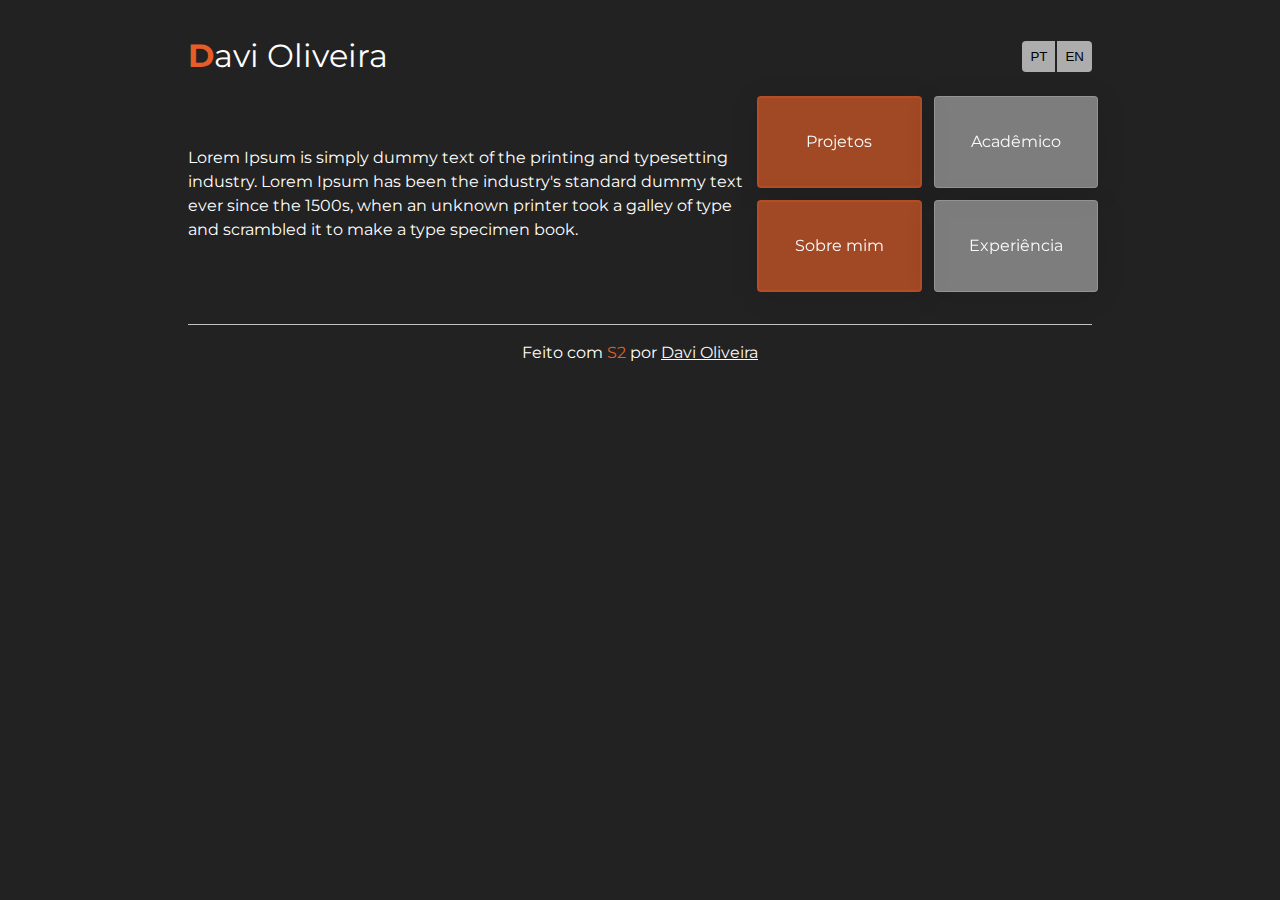
==== index.html @ 6e256481 "styles: adjusted centralizing for box container" ====
<!doctype html>
<html lang="pt-br">
<head>
  <meta charset="utf-8">
  <title>Davi Oliveira</title>
  <base href="/">
  <meta name="viewport" content="width=device-width, initial-scale=1">
  <meta name="description" content="Davi Oliveira's Portfolio">
  <link rel="preconnect" href="https://fonts.googleapis.com">
  <link rel="preconnect" href="https://fonts.gstatic.com" crossorigin>
  <link href="https://fonts.googleapis.com/css2?family=Montserrat:ital,wght@0,100..900;1,100..900&display=swap" rel="stylesheet">
  <link rel="icon" type="image/x-icon" href="favicon.ico">
  <link rel="stylesheet" href="styles.css">

  <style>
    main > .page-container > .content {
      display: flex;
      justify-content: space-between;
      align-items: center;
      gap: 1rem;
    }

    @media (max-width: 968px) {
      main > .page-container > .content {
        flex-direction: column;
      }
    }

    main > .page-container > .content > .box-container {
      display: grid;
      grid-template-columns: 50% 50%;
      gap: .75rem;
      place-content: center;
      width: fit-content;
    }

    main > .page-container > .content > .box-container > .box {
      padding: 2rem;
      display: flex;
      justify-content: center;
      align-items: center;
      text-decoration: none;
      color: #fafafa;
      box-shadow: 0 4px 30px rgba(0, 0, 0, 0.1);
      border-radius: .25rem;
      backdrop-filter: blur(5px);
      -webkit-backdrop-filter: blur(5px);
      border: 2px solid transparent;
      text-wrap: nowrap;
    }

    @media (min-width: 967px) {
      main > .page-container > .content > .box-container > .box:hover {
        transform: scale(1.25);
        z-index: 999;
        cursor: pointer;
      }

      .vibrate:hover {
        animation: vibrate-scale 3s infinite;
      }

      @keyframes vibrate-scale {
        0%, 50% { transform: translateX(0) scale(1.25); }
        53% { transform: translateX(-2px) scale(1.25); }
        56% { transform: translateX(2px) scale(1.25); }
        59% { transform: translateX(-2px) scale(1.25); }
        62% { transform: translateX(2px) scale(1.25); }
        65% { transform: translateX(0) scale(1.25); }
      }
    }

    main > .page-container > .content > .box-container > .box.a {
      background: rgba(216, 216, 216, 0.5);
      border: 1px solid rgba(216, 216, 216, 0.25);
    }

    main > .page-container > .content > .box-container > .box.b {
      background: rgb(231, 94, 40, 0.65);
      border: 2px solid rgb(231, 94, 40, 0.25);
    }

    main > .page-container > .content > .box-container > .box.c {
      background: rgb(231, 94, 40, 0.65);
      border: 2px solid rgb(231, 94, 40, 0.25);
    }

    main > .page-container > .content > .box-container > .box.d {
      background: rgba(216, 216, 216, 0.5);
      border: 1px solid rgba(216, 216, 216, 0.25);
    }
  </style>
</head>
<body class="custom-scroll">
  <div class="lines">
    <div class="line"></div>
    <div class="line"></div>
    <div class="line"></div>
  </div>

  <main>
    <div class="page-container">
      <div class="page-navigation">
        <h1>Davi Oliveira</h1>

        <div class="floating-actions">
          <div class="language-switch">
            <button onclick="switchLanguage('pt')">PT</button>
            <button onclick="switchLanguage('en')">EN</button>
          </div>
        </div>
      </div>

      <div class="content">
        <div class="text">
          <p>
            Lorem Ipsum is simply dummy text of the printing and typesetting industry. Lorem Ipsum has been the industry's
            standard dummy text ever since the 1500s, when an unknown printer took a galley of type and scrambled it to make a
            type specimen book.
          </p>
        </div>
      
        <div class="box-container">
          <a data-translate="box-c" href="./src/pages/projects/projects.html" class="box c vibrate reflect">
            Projetos
          </a>
          <a data-translate="box-a" href="./src/pages/academic/academic.html" class="box a">
            Acadêmico
          </a>
          <a data-translate="box-b" href="./src/pages/about/about.html" class="box b">
            Sobre mim
          </a>
          <a data-translate="box-d" href="./src/pages/experience/experience.html" class="box d">
            Experiência
          </a>
        </div>
      </div>
  
      <footer>
        <span data-translate="made">Feito com</span>
        <span class="icon">S2</span>
        <span data-translate="by">por</span>
        <a
          href="https://github.com/oliveiraD4vi"
          target="_blank"
          rel="noopener noreferrer"
          ariaCurrentWhenActive="page"
          aria-label="Go to Davi's GitHub Page">
          <span>Davi Oliveira</span>
        </a>
      </footer>
    </div>
  </main>

  <script src="index.js"></script>
</body>
</html>
---- styles.css ----
/* BASIC CONFIGURATION */

html, body, div, span, applet, object, iframe,
h1, h2, h3, h4, h5, h6, p, blockquote, pre, a,
abbr, acronym, address, big, cite, code, del,
dfn, em, img, ins, kbd, q, s, samp, small,
strike, strong, sub, sup, tt, b, u, center, dl,
dt, dd, ol, ul, li, fieldset, form, label, legend,
table, caption, tbody, tfoot, thead, tr, th, td,
article, aside, canvas, details, embed, figure,
figcaption, footer, header, hgroup, menu, nav,
output, ruby, section, summary, time, mark, audio, video {
  font-family: "Montserrat", sans-serif !important;
  font-optical-sizing: auto;
  font-weight: 400;
  font-style: normal;
  font-display: swap;
}

button {
  cursor: pointer;
  background-color: transparent;
  border: none;
  outline: none;
}

body {
  background-color: #222;
  color: white;
}

.custom-scroll::-webkit-scrollbar {
  width: 5px !important;
}

.custom-scroll::-webkit-scrollbar-track {
  background-color: #222 !important;
}

.custom-scroll::-webkit-scrollbar-thumb {
  background-color: #444 !important;
}

/* LAYOUT */

main {
  width: 100%;
  display: flex;
  align-items: center;
  justify-content: center;
  flex-direction: column;
  gap: 2rem;
}

main > .page-container {
  position: relative;
  z-index: 997;
  width: 100%;
  max-width: 968px;
  padding: 2rem;
  display: flex;
  flex-direction: column;
  gap: 1rem;
}

@media (max-width: 968px) {
  main > .page-container {
    padding: 1.5rem;
  }
}

main > .page-container > .page-navigation {
  width: 100%;
  display: flex;
  align-items: center;
  justify-content: space-between;
}

main > .page-container > .page-navigation > .title {
  display: flex;
  align-items: center;
  gap: .75rem;
}

main > .page-container > .page-navigation > .title > a {
  padding: .4rem;
  box-shadow: 2px -2px 0 1px #fafafa inset;
  border: solid transparent;
  border-width: 0 0 2px 2px;
  transform: rotate(45deg);
}

main > .page-container > .page-navigation h1::first-letter {
  font-weight: bold;
  color: #e75d28;
}

footer {
  margin-top: 1rem;
  padding: 1rem 0;
  width: 100%;
  border-top: 1px solid #c2c2c2;
  text-align: center;
}

footer > .icon {
  color: #e75d28;
}

footer > a {
  color: #fafafa;
}

/* EFFECTS */

.reflect {
  position: relative;
  overflow: hidden;
}

.reflect::before {
  content: '';
  display: block;
  position: absolute;
  top: 0;
  left: -170px;
  height: 100%;
  width: 170px;
  background: linear-gradient(90deg, transparent, rgba(255, 255, 255, 0.2), transparent);
  animation: loading 3s infinite;
}

@keyframes loading {
  0% {
    left: -170px;
  }
  50% {
    left: 100%;
  }
  100% {
    left: 100%;
  }
}

.vibrate {
  animation: vibrate 3s infinite;
}

@keyframes vibrate {
  0%, 50% { transform: translateX(0); }
  53% { transform: translateX(-2px); }
  56% { transform: translateX(2px); }
  59% { transform: translateX(-2px); }
  62% { transform: translateX(2px); }
  65% { transform: translateX(0); }
}

/* BACKGROUND ANIMATION */

* {
  margin: 0;
  padding: 0;
  box-sizing: border-box !important;
}

html, body {
  height: 100%;
}

body {
  display: table;
  width: 100%;
  height: 100%;
  line-height: 1.5;
  position: relative;
  font-family: sans-serif;
  overflow: hidden;
}

.lines {
  position: absolute;
  top: 0;
  left: 0;
  right: 0;
  height: 100%;
  margin: auto;
  width: 90vw;
}

.line {
  position: absolute;
  width: 1px;
  height: 100%;
  top: 0;
  left: 50%;
  overflow: hidden;
}

.line::after {
  content: '';
  display: block;
  position: absolute;
  height: 15vh;
  width: 100%;
  top: -50%;
  left: 0;
  background: linear-gradient(to bottom, rgba(255, 255, 255, 0) 0%, #ffffff 75%, #ffffff 100%);
  animation: drop 7s 0s infinite;
  animation-fill-mode: forwards;
  animation-timing-function: cubic-bezier(0.4, 0.26, 0, 0.97);
}

.line:nth-child(1) {
  margin-left: -25%;
}

.line:nth-child(1)::after {
  animation-delay: 2s;
}

.line:nth-child(3) {
  margin-left: 25%;
}

.line:nth-child(3)::after {
  animation-delay: 2.5s;
}

@keyframes drop {
  0% {
    top: -50%;
  }
  100% {
    top: 110%;
  }
}

/* FLOATING ACTIONS */

.floating-actions {
  display: flex;
  align-items: center;
  gap: .5rem;
}

.floating-actions > .language-switch {
  display: flex;
  align-items: center;
}

.floating-actions > .language-switch > button {
  background-color: #adadad;
  padding: .5rem;
}

.floating-actions > .language-switch > button:hover {
  background-color: #d3d3d3;
}

@media (min-width: 967px) {
  .floating-actions > .language-switch > button:hover {
    transform: scale(1.25);
  }
}

.floating-actions > .language-switch > button:first-child {
  border-top-left-radius: 4px;
  border-bottom-left-radius: 4px;
  border-right: 1px solid #222;
}

.floating-actions > .language-switch > button:last-child {
  border-top-right-radius: 4px;
  border-bottom-right-radius: 4px;
  border-left: 1px solid #222;
}
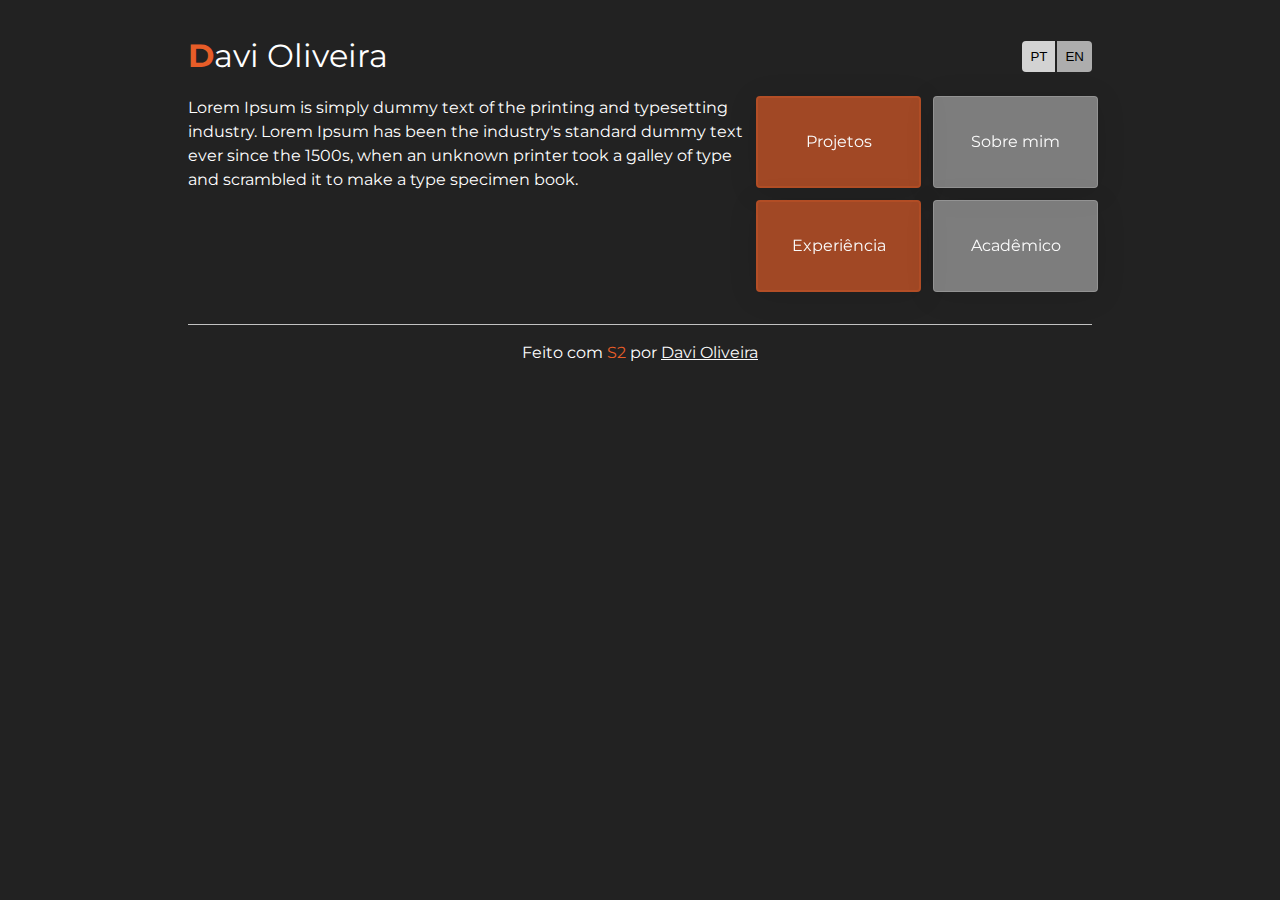
==== commit 65a787e7: "feat: adding active class to active lang button" ====
--- a/index.html
+++ b/index.html
@@ -16,13 +16,13 @@
     main > .page-container > .content {
       display: flex;
       justify-content: space-between;
-      align-items: center;
       gap: 1rem;
     }
 
     @media (max-width: 968px) {
       main > .page-container > .content {
         flex-direction: column;
+        align-items: center;
       }
     }
 
@@ -76,8 +76,8 @@
     }
 
     main > .page-container > .content > .box-container > .box.b {
-      background: rgb(231, 94, 40, 0.65);
-      border: 2px solid rgb(231, 94, 40, 0.25);
+      background: rgba(216, 216, 216, 0.5);
+      border: 1px solid rgba(216, 216, 216, 0.25);
     }
 
     main > .page-container > .content > .box-container > .box.c {
@@ -86,8 +86,8 @@
     }
 
     main > .page-container > .content > .box-container > .box.d {
-      background: rgba(216, 216, 216, 0.5);
-      border: 1px solid rgba(216, 216, 216, 0.25);
+      background: rgb(231, 94, 40, 0.65);
+      border: 2px solid rgb(231, 94, 40, 0.25);
     }
   </style>
 </head>
@@ -105,8 +105,8 @@
 
         <div class="floating-actions">
           <div class="language-switch">
-            <button onclick="switchLanguage('pt')">PT</button>
-            <button onclick="switchLanguage('en')">EN</button>
+            <button id="lang-pt" class="active" onclick="switchLanguage('pt')">PT</button>
+            <button id="lang-en" onclick="switchLanguage('en')">EN</button>
           </div>
         </div>
       </div>
@@ -124,14 +124,14 @@
           <a data-translate="box-c" href="./src/pages/projects/projects.html" class="box c vibrate reflect">
             Projetos
           </a>
-          <a data-translate="box-a" href="./src/pages/academic/academic.html" class="box a">
-            Acadêmico
-          </a>
           <a data-translate="box-b" href="./src/pages/about/about.html" class="box b">
             Sobre mim
           </a>
           <a data-translate="box-d" href="./src/pages/experience/experience.html" class="box d">
             Experiência
+          </a>
+          <a data-translate="box-a" href="./src/pages/academic/academic.html" class="box a">
+            Acadêmico
           </a>
         </div>
       </div>
--- a/styles.css
+++ b/styles.css
@@ -253,6 +253,7 @@
   padding: .5rem;
 }
 
+.floating-actions > .language-switch > button.active,
 .floating-actions > .language-switch > button:hover {
   background-color: #d3d3d3;
 }
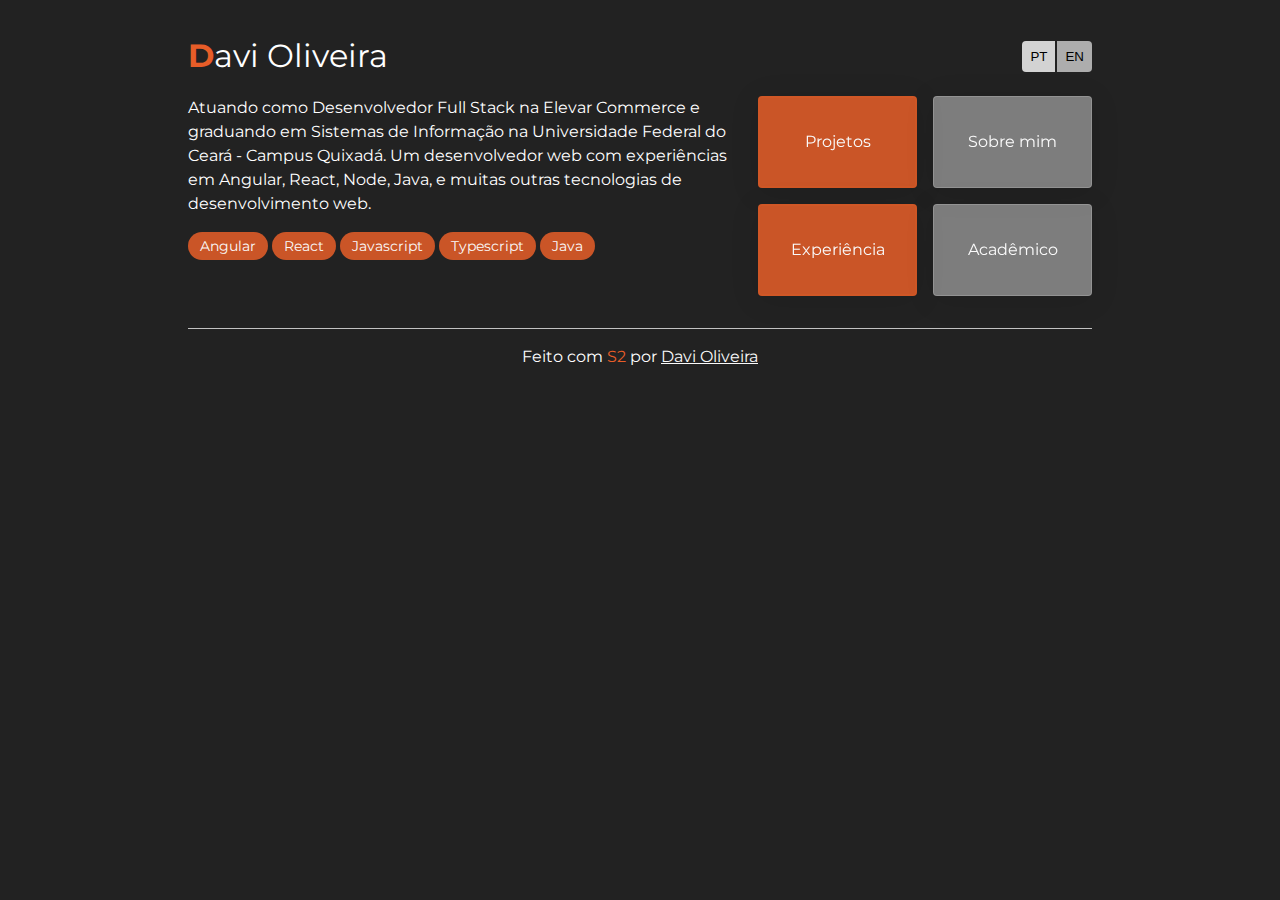
==== commit b23bc124: "styles: added technologies icons" ====
--- a/index.html
+++ b/index.html
@@ -19,19 +19,43 @@
       gap: 1rem;
     }
 
+    main > .page-container > .content > .text {
+      display: flex;
+      flex-direction: column;
+      gap: 1rem;
+    }
+
+    main > .page-container > .content > .text > .technologies {
+      display: flex;
+      align-items: center;
+      list-style: none;
+      gap: .25rem;
+    }
+
+    main > .page-container > .content > .text > .technologies > li {
+      padding: .25rem .75rem;
+      border-radius: 1rem;
+      background-color: rgb(231, 94, 40, 0.85);
+      color: #fafafa;
+      font-size: .85rem;
+    }
+
+    main > .page-container > .content > .box-container {
+      display: grid;
+      grid-template-columns: 50% 50%;
+      place-content: center;
+      width: fit-content;
+    }
+
     @media (max-width: 968px) {
       main > .page-container > .content {
         flex-direction: column;
         align-items: center;
       }
-    }
 
-    main > .page-container > .content > .box-container {
-      display: grid;
-      grid-template-columns: 50% 50%;
-      gap: .75rem;
-      place-content: center;
-      width: fit-content;
+      main > .page-container > .content > .box-container {
+        width: 100%;
+      }
     }
 
     main > .page-container > .content > .box-container > .box {
@@ -73,21 +97,25 @@
     main > .page-container > .content > .box-container > .box.a {
       background: rgba(216, 216, 216, 0.5);
       border: 1px solid rgba(216, 216, 216, 0.25);
+      margin: .5rem 0 0 .5rem;
     }
 
     main > .page-container > .content > .box-container > .box.b {
       background: rgba(216, 216, 216, 0.5);
       border: 1px solid rgba(216, 216, 216, 0.25);
+      margin: 0 0 .5rem .5rem;
     }
 
     main > .page-container > .content > .box-container > .box.c {
-      background: rgb(231, 94, 40, 0.65);
+      background: rgb(231, 94, 40, 0.85);
       border: 2px solid rgb(231, 94, 40, 0.25);
+      margin: 0 .5rem .5rem 0;
     }
 
     main > .page-container > .content > .box-container > .box.d {
-      background: rgb(231, 94, 40, 0.65);
+      background: rgb(231, 94, 40, 0.85);
       border: 2px solid rgb(231, 94, 40, 0.25);
+      margin: .5rem .5rem 0 0;
     }
   </style>
 </head>
@@ -105,7 +133,7 @@
 
         <div class="floating-actions">
           <div class="language-switch">
-            <button id="lang-pt" class="active" onclick="switchLanguage('pt')">PT</button>
+            <button id="lang-pt" onclick="switchLanguage('pt')">PT</button>
             <button id="lang-en" onclick="switchLanguage('en')">EN</button>
           </div>
         </div>
@@ -113,11 +141,20 @@
 
       <div class="content">
         <div class="text">
-          <p>
-            Lorem Ipsum is simply dummy text of the printing and typesetting industry. Lorem Ipsum has been the industry's
-            standard dummy text ever since the 1500s, when an unknown printer took a galley of type and scrambled it to make a
-            type specimen book.
+          <p data-translate="home-presentation">
+            Atuando como Desenvolvedor Full Stack na Elevar Commerce e graduando em
+            Sistemas de Informação na Universidade Federal do Ceará - Campus Quixadá. Um
+            desenvolvedor web com experiências em Angular, React, Node, Java, e muitas outras
+            tecnologias de desenvolvimento web.
           </p>
+
+          <ul class="technologies">
+            <li>Angular</li>
+            <li>React</li>
+            <li>Javascript</li>
+            <li>Typescript</li>
+            <li>Java</li>
+          </ul>
         </div>
       
         <div class="box-container">
--- a/styles.css
+++ b/styles.css
@@ -95,6 +95,12 @@
   color: #e75d28;
 }
 
+@media (max-width: 968px) {
+  main > .page-container > .page-navigation h1 {
+    font-size: 1.5rem;
+  }
+}
+
 footer {
   margin-top: 1rem;
   padding: 1rem 0;
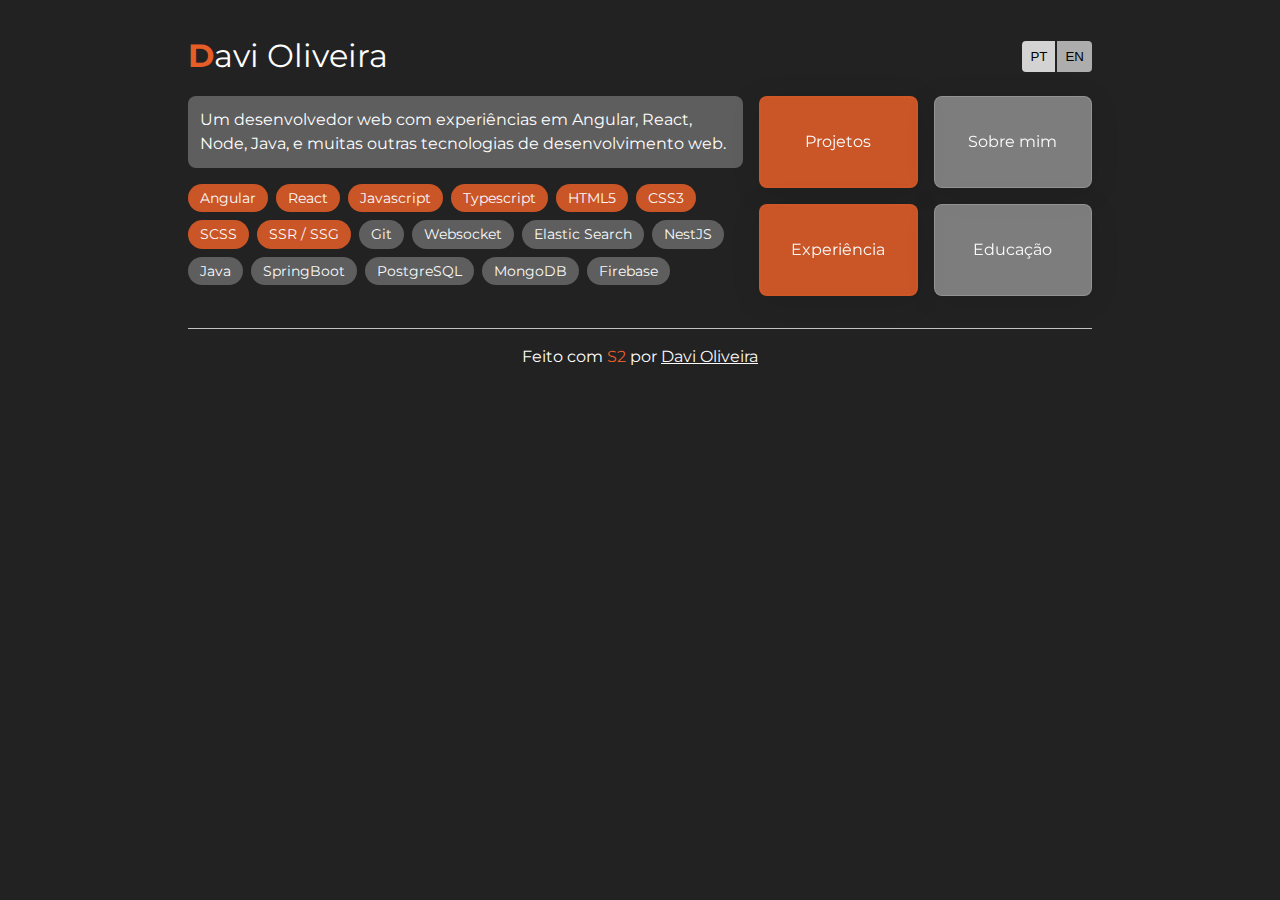
==== commit cc3640e3: "feat: added custom scroll" ====
--- a/index.html
+++ b/index.html
@@ -25,19 +25,33 @@
       gap: 1rem;
     }
 
+    main > .page-container > .content > .text > p {
+      background-color: rgba(104, 104, 104, 0.85);
+      border-radius: .5rem;
+      padding: .75rem;
+    }
+
     main > .page-container > .content > .text > .technologies {
       display: flex;
       align-items: center;
       list-style: none;
-      gap: .25rem;
+      gap: .5rem;
+      flex-wrap: wrap;
     }
 
     main > .page-container > .content > .text > .technologies > li {
       padding: .25rem .75rem;
       border-radius: 1rem;
-      background-color: rgb(231, 94, 40, 0.85);
       color: #fafafa;
       font-size: .85rem;
+    }
+
+    main > .page-container > .content > .text > .technologies > li.front {
+      background-color: rgba(231, 94, 40, 0.85);
+    }
+
+    main > .page-container > .content > .text > .technologies > li.back {
+      background-color: rgba(104, 104, 104, 0.85);
     }
 
     main > .page-container > .content > .box-container {
@@ -66,7 +80,7 @@
       text-decoration: none;
       color: #fafafa;
       box-shadow: 0 4px 30px rgba(0, 0, 0, 0.1);
-      border-radius: .25rem;
+      border-radius: .5rem;
       backdrop-filter: blur(5px);
       -webkit-backdrop-filter: blur(5px);
       border: 2px solid transparent;
@@ -126,7 +140,7 @@
     <div class="line"></div>
   </div>
 
-  <main>
+  <main class="custom-scroll">
     <div class="page-container">
       <div class="page-navigation">
         <h1>Davi Oliveira</h1>
@@ -142,18 +156,28 @@
       <div class="content">
         <div class="text">
           <p data-translate="home-presentation">
-            Atuando como Desenvolvedor Full Stack na Elevar Commerce e graduando em
-            Sistemas de Informação na Universidade Federal do Ceará - Campus Quixadá. Um
-            desenvolvedor web com experiências em Angular, React, Node, Java, e muitas outras
+            Um desenvolvedor web com experiências em Angular, React, Node, Java, e muitas outras
             tecnologias de desenvolvimento web.
           </p>
 
           <ul class="technologies">
-            <li>Angular</li>
-            <li>React</li>
-            <li>Javascript</li>
-            <li>Typescript</li>
-            <li>Java</li>
+            <li class="front">Angular</li>
+            <li class="front">React</li>
+            <li class="front">Javascript</li>
+            <li class="front">Typescript</li>
+            <li class="front">HTML5</li>
+            <li class="front">CSS3</li>
+            <li class="front">SCSS</li>
+            <li class="front">SSR / SSG</li>
+            <li class="back">Git</li>
+            <li class="back">Websocket</li>
+            <li class="back">Elastic Search</li>
+            <li class="back">NestJS</li>
+            <li class="back">Java</li>
+            <li class="back">SpringBoot</li>
+            <li class="back">PostgreSQL</li>
+            <li class="back">MongoDB</li>
+            <li class="back">Firebase</li>
           </ul>
         </div>
       
@@ -168,7 +192,7 @@
             Experiência
           </a>
           <a data-translate="box-a" href="./src/pages/academic/academic.html" class="box a">
-            Acadêmico
+            Educação
           </a>
         </div>
       </div>
--- a/styles.css
+++ b/styles.css
@@ -45,6 +45,7 @@
 
 main {
   width: 100%;
+  max-width: 100vw;
   display: flex;
   align-items: center;
   justify-content: center;
@@ -61,6 +62,8 @@
   display: flex;
   flex-direction: column;
   gap: 1rem;
+  overflow: auto;
+  max-height: 100vh;
 }
 
 @media (max-width: 968px) {
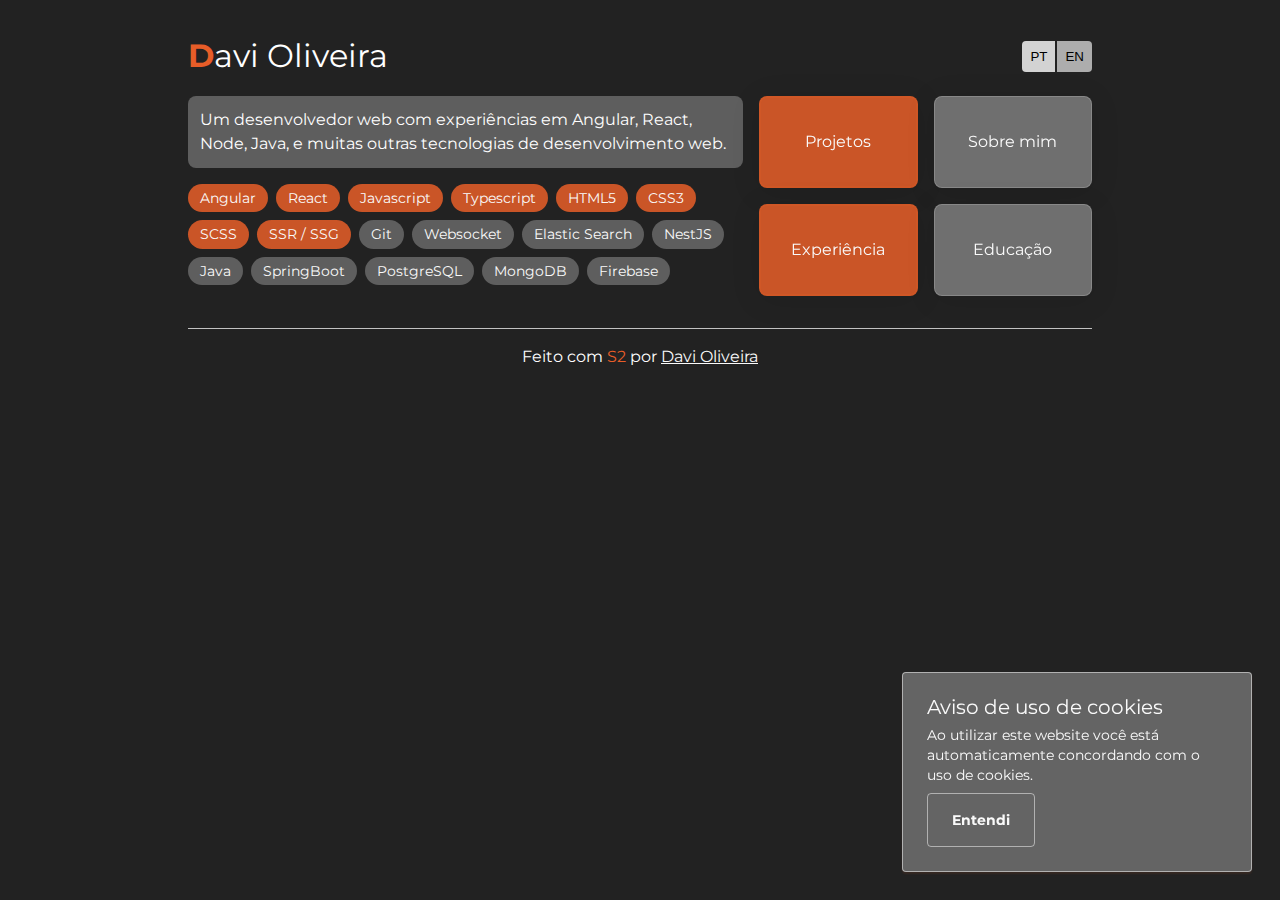
==== commit 5373cad4: "feat: added cookie consent on all pages" ====
--- a/index.html
+++ b/index.html
@@ -5,12 +5,13 @@
   <title>Davi Oliveira</title>
   <base href="/">
   <meta name="viewport" content="width=device-width, initial-scale=1">
-  <meta name="description" content="Davi Oliveira's Portfolio">
+  <meta name="description" content="Portfólio de Davi Oliveira">
   <link rel="preconnect" href="https://fonts.googleapis.com">
   <link rel="preconnect" href="https://fonts.gstatic.com" crossorigin>
   <link href="https://fonts.googleapis.com/css2?family=Montserrat:ital,wght@0,100..900;1,100..900&display=swap" rel="stylesheet">
   <link rel="icon" type="image/x-icon" href="favicon.ico">
   <link rel="stylesheet" href="styles.css">
+  <link rel="stylesheet" href="/src/cookies/cookies.css">
 
   <style>
     main > .page-container > .content {
@@ -109,13 +110,13 @@
     }
 
     main > .page-container > .content > .box-container > .box.a {
-      background: rgba(216, 216, 216, 0.5);
+      background: rgba(124, 124, 124, 0.85);
       border: 1px solid rgba(216, 216, 216, 0.25);
       margin: .5rem 0 0 .5rem;
     }
 
     main > .page-container > .content > .box-container > .box.b {
-      background: rgba(216, 216, 216, 0.5);
+      background: rgba(124, 124, 124, 0.85);
       border: 1px solid rgba(216, 216, 216, 0.25);
       margin: 0 0 .5rem .5rem;
     }
@@ -213,6 +214,7 @@
     </div>
   </main>
 
+  <script src="/src/cookies/cookies.js"></script>
   <script src="index.js"></script>
 </body>
 </html>
--- a/src/cookies/cookies.css
+++ b/src/cookies/cookies.css
@@ -0,0 +1,75 @@
+.cookieConsentContainer {
+  z-index: 999;
+  width: 350px;
+  min-height: 20px;
+  box-sizing: border-box;
+  padding: 1.5rem;
+  border-radius: .25rem;
+  overflow: hidden;
+  position: fixed;
+  bottom: 1.75rem;
+  right: 1.75rem;
+  display: none;
+  box-shadow: 0 2px 2px 0 #EB5E281A;
+  flex-direction: column;
+  gap: .5rem;
+  background: rgba(255, 255, 255, 0.3);
+  backdrop-filter: blur(6.5px);
+  -webkit-backdrop-filter: blur(6.5px);
+  border: 1px solid rgba(255, 255, 255, 0.5);
+}
+
+.cookieConsentContainer .cookieTitle h1 {
+  color: #fafafa;
+  font-size: 1.25rem;
+  line-height: 20px;
+  display: block;
+  margin: 0;
+}
+
+.cookieConsentContainer .cookieDesc p {
+  margin: 0;
+  padding: 0;
+  color: #fafafa;
+  font-size: .85rem;
+  line-height: 20px;
+  display: block;
+}
+
+.cookieConsentContainer .cookieDesc p {
+  color: #fafafa;
+}
+
+.cookieConsentContainer .cookieButton h6 {
+  display: inline-block;
+  border-radius: .25rem;
+  color: #fafafa;
+  border: 1px solid rgba(255, 255, 255, 0.5);
+  font-size: .85rem;
+  font-weight: bold;
+  margin: 0;
+  background: transparent;
+  box-sizing: border-box;
+  padding: 1rem 1.5rem;
+  text-align: center;
+  transition: all ease-in-out 200ms;
+}
+
+.cookieConsentContainer .cookieButton h6:hover {
+  cursor: pointer;
+  background: #fafafa;
+  color: #0f0f0f;
+}
+
+@media (max-width: 968px) {
+  .cookieConsentContainer {
+    bottom: 0 !important;
+    right: 0 !important;
+    width: 100% !important;
+    border-radius: 0;
+    border-left: none;
+    border-right: none;
+    border-bottom: none;
+    border-top-width: 3px;
+  }
+}
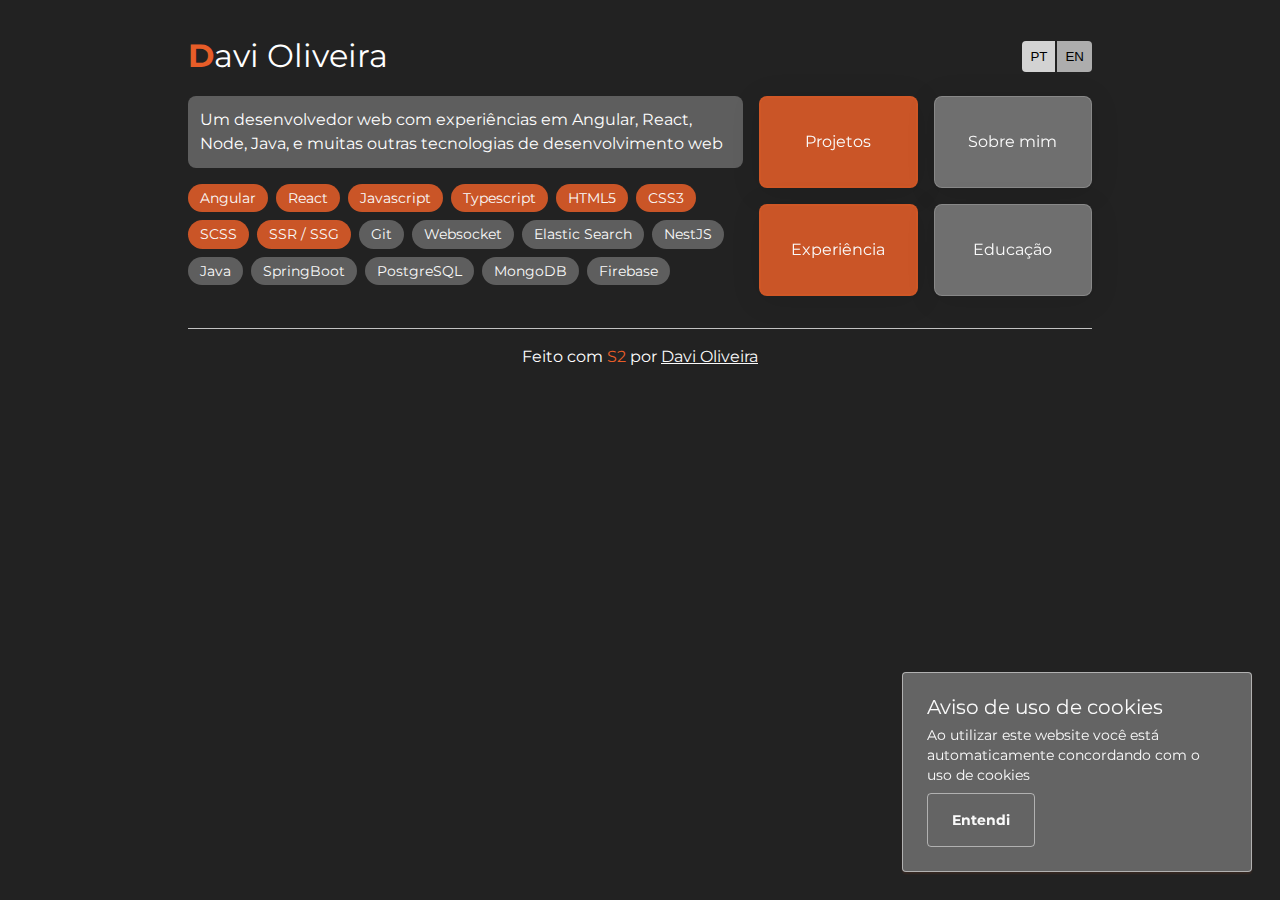
==== commit 235a9643: "styles: removing dot" ====
--- a/index.html
+++ b/index.html
@@ -158,7 +158,7 @@
         <div class="text">
           <p data-translate="home-presentation">
             Um desenvolvedor web com experiências em Angular, React, Node, Java, e muitas outras
-            tecnologias de desenvolvimento web.
+            tecnologias de desenvolvimento web
           </p>
 
           <ul class="technologies">
--- a/styles.css
+++ b/styles.css
@@ -85,12 +85,14 @@
   gap: .75rem;
 }
 
+main > .page-container > .page-navigation > .title > a > img {
+  width: 1.5rem;
+}
+
 main > .page-container > .page-navigation > .title > a {
-  padding: .4rem;
-  box-shadow: 2px -2px 0 1px #fafafa inset;
-  border: solid transparent;
-  border-width: 0 0 2px 2px;
-  transform: rotate(45deg);
+  display: flex;
+  align-items: center;
+  filter: invert(100%);
 }
 
 main > .page-container > .page-navigation h1::first-letter {
